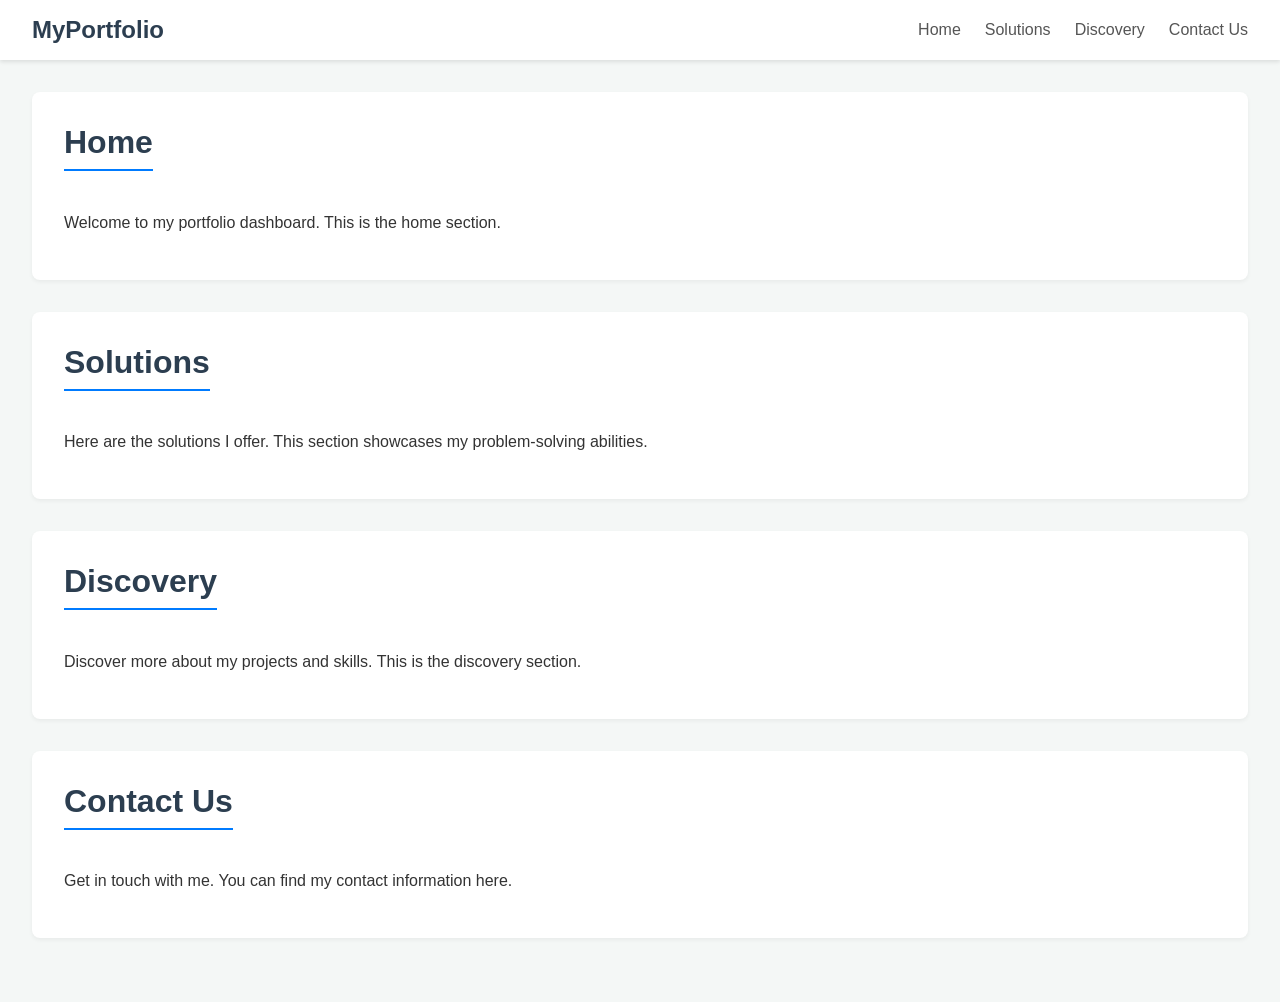
==== dashboard.html @ 45ac4b68 "update and add dashboard" ====
<!DOCTYPE html>
<html lang="en">
<head>
    <meta charset="UTF-8">
    <meta name="viewport" content="width=device-width, initial-scale=1.0">
    <title>My Portfolio Dashboard</title>
    <link rel="stylesheet" href="assets/style_dash.css">
</head>
<body>
    <header>
        <nav>
            <div class="logo">MyPortfolio</div>
            <ul>
                <li><a href="#home">Home</a></li>
                <li><a href="#solutions">Solutions</a></li>
                <li><a href="#discovery">Discovery</a></li>
                <li><a href="#contact-us">Contact Us</a></li>
            </ul>
        </nav>
    </header>

    <main>
        <section id="home">
            <h2>Home</h2>
            <p>Welcome to my portfolio dashboard. This is the home section.</p>
        </section>
        <section id="solutions">
            <h2>Solutions</h2>
            <p>Here are the solutions I offer. This section showcases my problem-solving abilities.</p>
        </section>
        <section id="discovery">
            <h2>Discovery</h2>
            <p>Discover more about my projects and skills. This is the discovery section.</p>
        </section>
        <section id="contact-us">
            <h2>Contact Us</h2>
            <p>Get in touch with me. You can find my contact information here.</p>
        </section>
    </main>
</body>
</html>
---- assets/style_dash.css ----
/* General Body Styles */
body {
    font-family: -apple-system, BlinkMacSystemFont, "Segoe UI", Roboto, Helvetica, Arial, sans-serif;
    margin: 0;
    padding: 0;
    background-color: #f4f7f6;
    color: #333;
    scroll-behavior: smooth;
}

/* Header and Navigation Bar */
header {
    background-color: #ffffff;
    box-shadow: 0 2px 4px rgba(0, 0, 0, 0.1);
    padding: 0 2rem;
    position: sticky;
    top: 0;
    z-index: 1000;
}

nav {
    display: flex;
    justify-content: space-between;
    align-items: center;
    height: 60px;
}

/* Logo Styling */
.logo {
    font-size: 1.5rem;
    font-weight: bold;
    color: #2c3e50;
}

/* Navigation Links */
nav ul {
    list-style: none;
    margin: 0;
    padding: 0;
    display: flex;
    gap: 1.5rem;
}

nav ul li {
    display: inline;
}

nav ul li a {
    text-decoration: none;
    color: #555;
    font-weight: 500;
    padding: 5px 0;
    position: relative;
    transition: color 0.3s ease;
}

nav ul li a:hover {
    color: #007bff;
}

nav ul li a::after {
    content: '';
    position: absolute;
    width: 0;
    height: 2px;
    bottom: -2px;
    left: 0;
    background-color: #007bff;
    transition: width 0.3s ease;
}

nav ul li a:hover::after {
    width: 100%;
}

/* Main Content and Sections */
main {
    padding: 2rem;
}

section {
    padding: 2rem;
    margin-bottom: 2rem;
    background-color: #ffffff;
    border-radius: 8px;
    box-shadow: 0 2px 4px rgba(0, 0, 0, 0.05);
}

section h2 {
    font-size: 2rem;
    color: #2c3e50;
    margin-top: 0;
    border-bottom: 2px solid #007bff;
    padding-bottom: 0.5rem;
    display: inline-block;
}
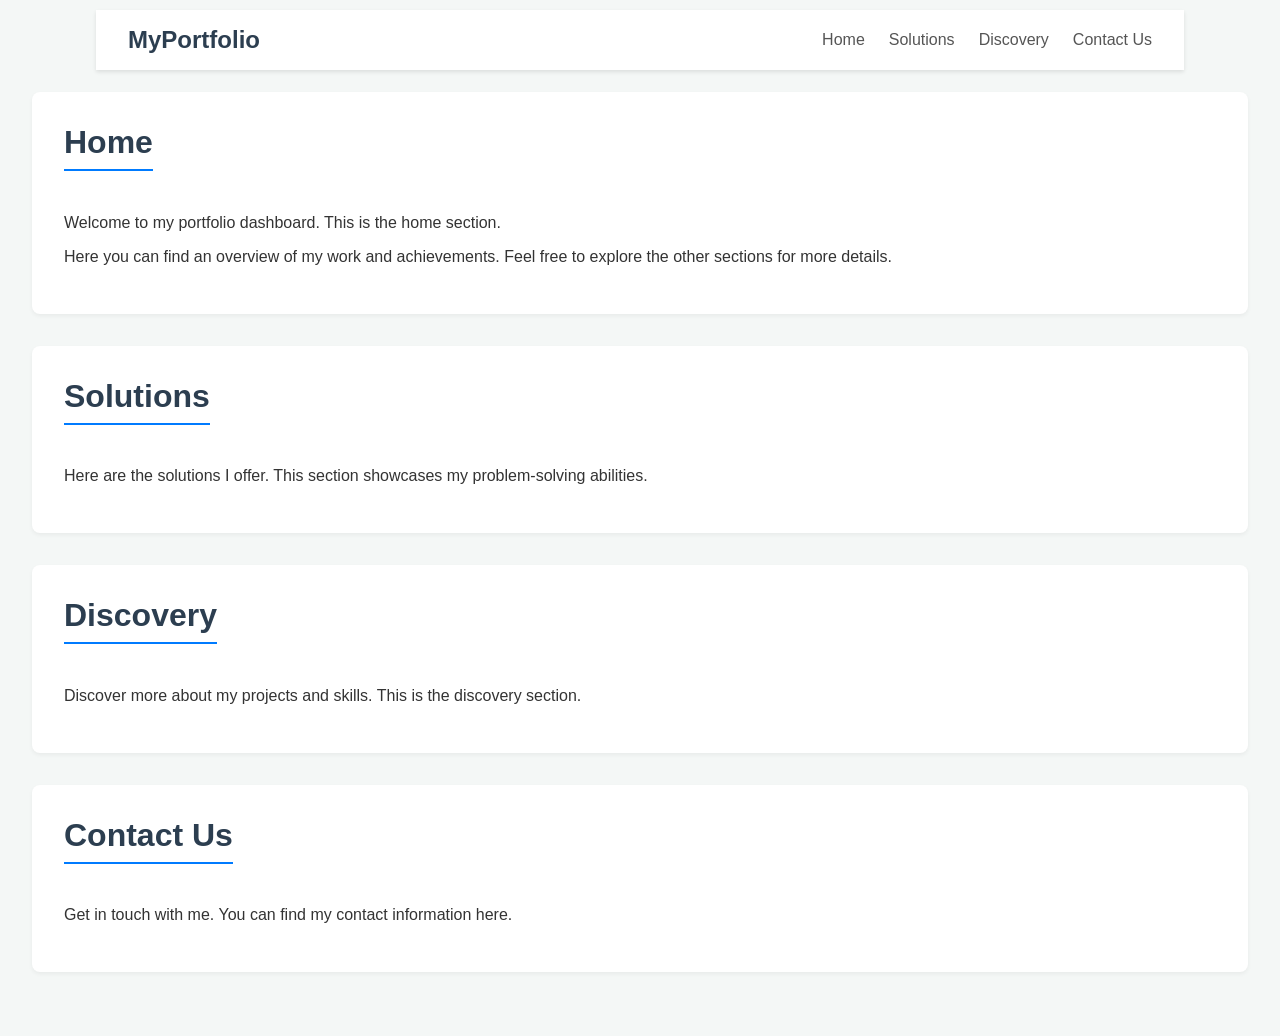
==== commit 09de984a: "updating dashboard" ====
--- a/dashboard.html
+++ b/dashboard.html
@@ -23,6 +23,7 @@
         <section id="home">
             <h2>Home</h2>
             <p>Welcome to my portfolio dashboard. This is the home section.</p>
+            <p>Here you can find an overview of my work and achievements. Feel free to explore the other sections for more details.</p>
         </section>
         <section id="solutions">
             <h2>Solutions</h2>
--- a/assets/style_dash.css
+++ b/assets/style_dash.css
@@ -14,8 +14,10 @@
     box-shadow: 0 2px 4px rgba(0, 0, 0, 0.1);
     padding: 0 2rem;
     position: sticky;
-    top: 0;
-    z-index: 1000;
+    top: 10px;
+    width: 80%;
+    align-items: center;
+    margin: auto
 }
 
 nav {
